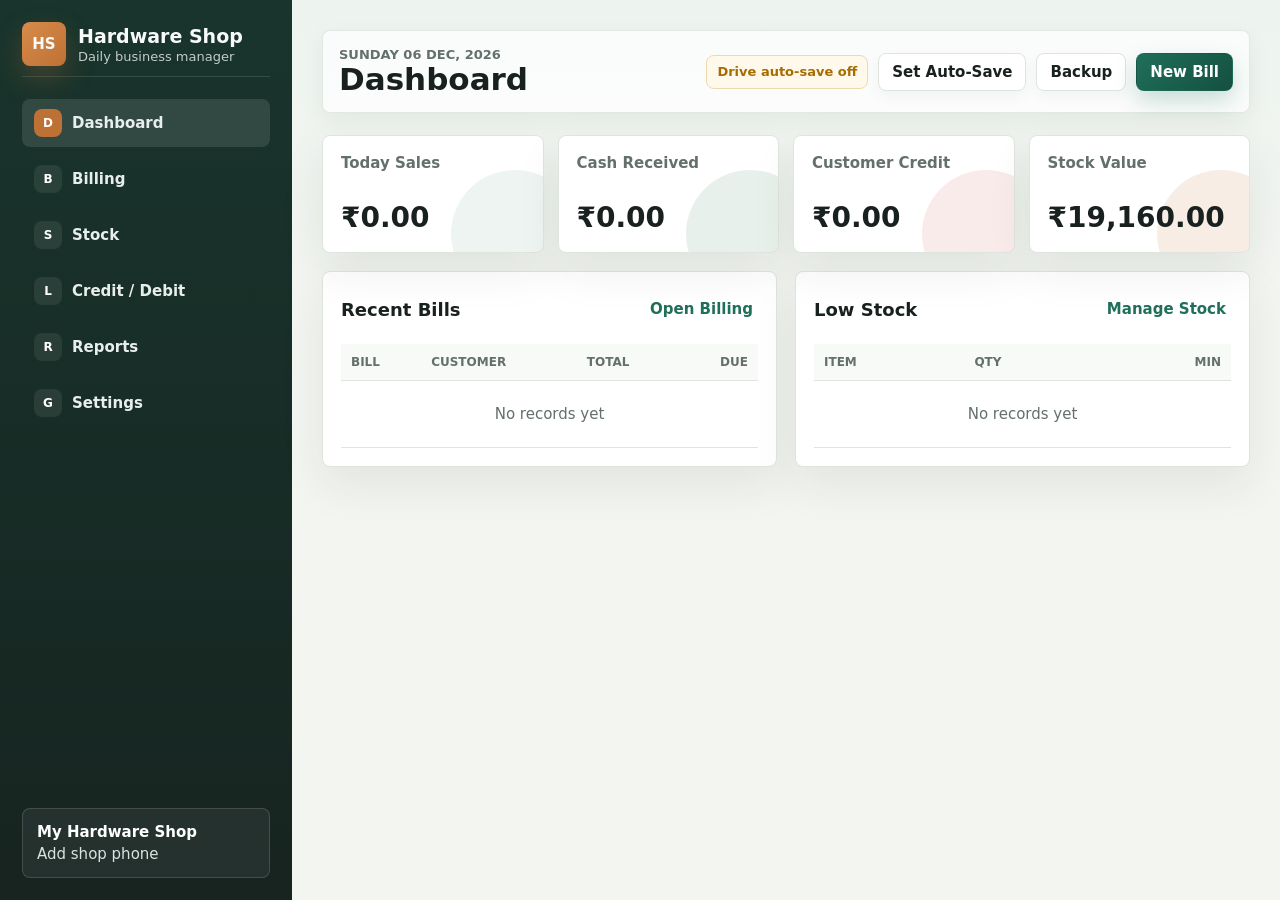
==== index.html @ 618e8da4 "Initial hardware shop app" ====
<!doctype html>
<html lang="en">
<head>
  <meta charset="utf-8">
  <meta name="viewport" content="width=device-width, initial-scale=1">
  <title>Hardware Shop Manager</title>
  <link rel="stylesheet" href="styles.css">
</head>
<body>
  <div class="app-shell">
    <aside class="sidebar">
      <div class="brand">
        <div class="brand-mark">HS</div>
        <div>
          <h1>Hardware Shop</h1>
          <p>Daily business manager</p>
        </div>
      </div>
      <nav class="nav" aria-label="Main navigation">
        <button class="nav-item active" data-view="dashboard" data-short="D">Dashboard</button>
        <button class="nav-item" data-view="billing" data-short="B">Billing</button>
        <button class="nav-item" data-view="stock" data-short="S">Stock</button>
        <button class="nav-item" data-view="ledger" data-short="L">Credit / Debit</button>
        <button class="nav-item" data-view="reports" data-short="R">Reports</button>
        <button class="nav-item" data-view="settings" data-short="G">Settings</button>
      </nav>
      <div class="shop-card">
        <strong id="shopNameMini">My Hardware Shop</strong>
        <span id="shopPhoneMini">Add shop phone</span>
      </div>
    </aside>

    <main class="main">
      <header class="topbar">
        <div>
          <p class="eyebrow" id="todayLabel"></p>
          <h2 id="viewTitle">Dashboard</h2>
        </div>
        <div class="topbar-actions">
          <span class="autosave-pill warning" id="autoSaveStatus">Drive auto-save off</span>
          <button class="secondary-button" id="autoSaveSetupButton" type="button">Set Auto-Save</button>
          <button class="secondary-button" id="backupButton" type="button">Backup</button>
          <button class="primary-button" data-action="new-invoice" type="button">New Bill</button>
        </div>
      </header>

      <section class="view active" id="dashboard">
        <div class="metrics-grid">
          <article class="metric">
            <span>Today Sales</span>
            <strong id="todaySales">₹0</strong>
          </article>
          <article class="metric">
            <span>Cash Received</span>
            <strong id="cashReceived">₹0</strong>
          </article>
          <article class="metric">
            <span>Customer Credit</span>
            <strong id="customerCredit">₹0</strong>
          </article>
          <article class="metric">
            <span>Stock Value</span>
            <strong id="stockValue">₹0</strong>
          </article>
        </div>

        <div class="content-grid two-columns">
          <section class="panel">
            <div class="panel-header">
              <h3>Recent Bills</h3>
              <button class="link-button" data-view-link="billing" type="button">Open Billing</button>
            </div>
            <div class="table-wrap">
              <table>
                <thead>
                  <tr>
                    <th>Bill</th>
                    <th>Customer</th>
                    <th>Total</th>
                    <th>Due</th>
                  </tr>
                </thead>
                <tbody id="recentBills"></tbody>
              </table>
            </div>
          </section>

          <section class="panel">
            <div class="panel-header">
              <h3>Low Stock</h3>
              <button class="link-button" data-view-link="stock" type="button">Manage Stock</button>
            </div>
            <div class="table-wrap">
              <table>
                <thead>
                  <tr>
                    <th>Item</th>
                    <th>Qty</th>
                    <th>Min</th>
                  </tr>
                </thead>
                <tbody id="lowStockRows"></tbody>
              </table>
            </div>
          </section>
        </div>
      </section>

      <section class="view" id="billing">
        <div class="content-grid billing-grid">
          <section class="panel bill-builder">
            <div class="panel-header">
              <h3>Create Bill</h3>
              <button class="secondary-button" id="clearBillButton" type="button">Clear</button>
            </div>

            <div class="form-grid three">
              <label>
                Customer name
                <input id="customerName" type="text" placeholder="Cash customer">
              </label>
              <label>
                Mobile
                <input id="customerPhone" type="tel" placeholder="Optional">
              </label>
              <label>
                Payment mode
                <select id="paymentMode">
                  <option value="cash">Cash</option>
                  <option value="upi">UPI</option>
                  <option value="card">Card</option>
                  <option value="credit">Credit</option>
                  <option value="mixed">Mixed</option>
                </select>
              </label>
              <label>
                GST type
                <select id="gstType">
                  <option value="local">CGST + SGST</option>
                  <option value="igst">IGST</option>
                </select>
              </label>
            </div>

            <div class="line-entry">
              <label>
                Item
                <select id="billItem"></select>
              </label>
              <label>
                Qty
                <input id="billQty" type="number" min="0.01" step="0.01" value="1">
              </label>
              <label>
                Rate
                <input id="billRate" type="number" min="0" step="0.01">
              </label>
              <label>
                GST %
                <input id="billGstRate" type="number" min="0" step="0.01" value="18">
              </label>
              <label>
                Rate type
                <select id="gstMode">
                  <option value="exclusive">GST Extra</option>
                  <option value="inclusive">GST Included</option>
                </select>
              </label>
              <button class="primary-button" id="addLineButton" type="button">Add Item</button>
            </div>

            <div class="table-wrap">
              <table>
                <thead>
                  <tr>
                    <th>Item</th>
                    <th>Qty</th>
                    <th>Rate</th>
                    <th>GST</th>
                    <th>Amount</th>
                    <th></th>
                  </tr>
                </thead>
                <tbody id="billLines"></tbody>
              </table>
            </div>

            <div class="bill-summary">
              <label>
                Discount
                <input id="discountAmount" type="number" min="0" step="0.01" value="0">
              </label>
              <label>
                Paid
                <input id="paidAmount" type="number" min="0" step="0.01" value="0">
              </label>
              <div class="summary-box">
                <span>Total</span>
                <strong id="billTotal">₹0</strong>
              </div>
              <div class="summary-box due">
                <span>Balance</span>
                <strong id="billBalance">₹0</strong>
              </div>
            </div>

            <div class="action-row">
              <button class="primary-button" id="saveBillButton" type="button">Save Bill</button>
              <button class="secondary-button" id="printDraftButton" type="button">Print Draft</button>
            </div>
          </section>

          <section class="panel invoice-preview" id="invoicePreview">
            <div class="invoice-paper">
              <div class="invoice-head">
                <div>
                  <h3 id="shopNamePreview">My Hardware Shop</h3>
                  <p id="shopAddressPreview">Shop address</p>
                  <p id="shopPhonePreview">Phone</p>
                </div>
                <div class="invoice-meta">
                  <strong>Bill Preview</strong>
                  <span id="previewDate"></span>
                </div>
              </div>
              <div class="invoice-customer">
                <span>Customer</span>
                <strong id="previewCustomer">Cash customer</strong>
              </div>
              <table class="invoice-table">
                <thead>
                  <tr>
                    <th>Item</th>
                    <th>Qty</th>
                    <th>Rate</th>
                    <th>GST</th>
                    <th>Amount</th>
                  </tr>
                </thead>
                <tbody id="previewLines"></tbody>
              </table>
              <div class="invoice-totals">
                <span>Taxable</span><strong id="previewTaxable">₹0</strong>
                <span>GST</span><strong id="previewGst">₹0</strong>
                <span id="previewCgstLabel">CGST</span><strong id="previewCgst">₹0</strong>
                <span id="previewSgstLabel">SGST</span><strong id="previewSgst">₹0</strong>
                <span>Subtotal</span><strong id="previewSubtotal">₹0</strong>
                <span>Discount</span><strong id="previewDiscount">₹0</strong>
                <span>Total</span><strong id="previewTotal">₹0</strong>
                <span>Paid</span><strong id="previewPaid">₹0</strong>
                <span>Balance</span><strong id="previewBalance">₹0</strong>
              </div>
            </div>
          </section>
        </div>

        <section class="panel">
          <div class="panel-header">
            <h3>Saved Bills</h3>
            <input class="search-input" id="billSearch" type="search" placeholder="Search customer or bill">
          </div>
          <div class="table-wrap">
            <table>
              <thead>
                <tr>
                  <th>Bill No.</th>
                  <th>Date</th>
                  <th>Customer</th>
                  <th>Total</th>
                  <th>Paid</th>
                  <th>Due</th>
                  <th></th>
                </tr>
              </thead>
              <tbody id="invoiceRows"></tbody>
            </table>
          </div>
        </section>
      </section>

      <section class="view" id="stock">
        <section class="panel">
          <div class="panel-header">
            <h3>Add / Update Item</h3>
            <input class="search-input" id="stockSearch" type="search" placeholder="Search stock">
          </div>
          <div class="form-grid six">
            <label>
              Item name
              <input id="productName" type="text" placeholder="Example: Cement bag">
            </label>
            <label>
              Category
              <input id="productCategory" type="text" placeholder="Paint, plumbing, tools">
            </label>
            <label>
              Unit
              <input id="productUnit" type="text" placeholder="pcs, kg, bag, ft">
            </label>
            <label>
              Sale rate
              <input id="productSaleRate" type="number" min="0" step="0.01">
            </label>
            <label>
              GST %
              <input id="productGstRate" type="number" min="0" step="0.01" value="18">
            </label>
            <label>
              Purchase rate
              <input id="productPurchaseRate" type="number" min="0" step="0.01">
            </label>
            <label>
              Min stock
              <input id="productMinStock" type="number" min="0" step="0.01" value="5">
            </label>
          </div>
          <div class="action-row">
            <button class="primary-button" id="saveProductButton" type="button">Save Item</button>
            <button class="secondary-button" id="resetProductButton" type="button">Reset</button>
          </div>
        </section>

        <section class="panel">
          <div class="panel-header">
            <h3>Stock Register</h3>
            <button class="secondary-button" id="exportStockButton" type="button">Export CSV</button>
          </div>
          <div class="table-wrap">
            <table>
              <thead>
                <tr>
                  <th>Item</th>
                  <th>Category</th>
                  <th>Unit</th>
                  <th>Qty</th>
                  <th>GST</th>
                  <th>Sale Rate</th>
                  <th>Value</th>
                  <th></th>
                </tr>
              </thead>
              <tbody id="stockRows"></tbody>
            </table>
          </div>
        </section>

        <section class="panel">
          <div class="panel-header">
            <h3>Stock In / Out</h3>
          </div>
          <div class="form-grid five">
            <label>
              Item
              <select id="movementProduct"></select>
            </label>
            <label>
              Type
              <select id="movementType">
                <option value="in">Stock In</option>
                <option value="out">Stock Out</option>
              </select>
            </label>
            <label>
              Qty
              <input id="movementQty" type="number" min="0.01" step="0.01" value="1">
            </label>
            <label>
              Reason
              <input id="movementReason" type="text" placeholder="Purchase, damage, adjustment">
            </label>
            <button class="primary-button aligned" id="saveMovementButton" type="button">Save Movement</button>
          </div>
        </section>
      </section>

      <section class="view" id="ledger">
        <div class="content-grid two-columns">
          <section class="panel">
            <div class="panel-header">
              <h3>Credit / Debit Entry</h3>
            </div>
            <div class="form-stack">
              <label>
                Party name
                <input id="ledgerParty" type="text" placeholder="Customer or supplier">
              </label>
              <label>
                Party type
                <select id="ledgerPartyType">
                  <option value="customer">Customer</option>
                  <option value="supplier">Supplier</option>
                  <option value="other">Other</option>
                </select>
              </label>
              <label>
                Entry type
                <select id="ledgerType">
                  <option value="credit">Credit given / receivable</option>
                  <option value="receipt">Payment received</option>
                  <option value="debit">Debit payable / purchase due</option>
                  <option value="payment">Payment made</option>
                  <option value="expense">Expense</option>
                  <option value="income">Other income</option>
                </select>
              </label>
              <label>
                Amount
                <input id="ledgerAmount" type="number" min="0" step="0.01">
              </label>
              <label>
                Note
                <textarea id="ledgerNote" rows="3" placeholder="Optional"></textarea>
              </label>
              <button class="primary-button" id="saveLedgerButton" type="button">Save Entry</button>
            </div>
          </section>

          <section class="panel">
            <div class="panel-header">
              <h3>Party Balances</h3>
              <input class="search-input" id="ledgerSearch" type="search" placeholder="Search party">
            </div>
            <div class="table-wrap">
              <table>
                <thead>
                  <tr>
                    <th>Party</th>
                    <th>Type</th>
                    <th>Balance</th>
                  </tr>
                </thead>
                <tbody id="partyBalanceRows"></tbody>
              </table>
            </div>
          </section>
        </div>

        <section class="panel">
          <div class="panel-header">
            <h3>Ledger Entries</h3>
            <button class="secondary-button" id="exportLedgerButton" type="button">Export CSV</button>
          </div>
          <div class="table-wrap">
            <table>
              <thead>
                <tr>
                  <th>Date</th>
                  <th>Party</th>
                  <th>Type</th>
                  <th>Amount</th>
                  <th>Note</th>
                </tr>
              </thead>
              <tbody id="ledgerRows"></tbody>
            </table>
          </div>
        </section>
      </section>

      <section class="view" id="reports">
        <div class="metrics-grid">
          <article class="metric">
            <span>Total Sales</span>
            <strong id="reportSales">₹0</strong>
          </article>
          <article class="metric">
            <span>Total Collection</span>
            <strong id="reportCollection">₹0</strong>
          </article>
          <article class="metric">
            <span>Total Expenses</span>
            <strong id="reportExpenses">₹0</strong>
          </article>
          <article class="metric">
            <span>Supplier Payable</span>
            <strong id="supplierPayable">₹0</strong>
          </article>
        </div>
        <section class="panel">
          <div class="panel-header">
            <h3>Business Summary</h3>
            <button class="secondary-button" id="exportInvoicesButton" type="button">Export Bills CSV</button>
          </div>
          <div class="report-bars" id="reportBars"></div>
        </section>
      </section>

      <section class="view" id="settings">
        <section class="panel">
          <div class="panel-header">
            <h3>Shop Details</h3>
          </div>
          <div class="form-grid two">
            <label>
              Shop name
              <input id="shopNameInput" type="text">
            </label>
            <label>
              Phone
              <input id="shopPhoneInput" type="tel">
            </label>
            <label class="wide">
              Address
              <textarea id="shopAddressInput" rows="3"></textarea>
            </label>
            <label>
              GST / Tax ID
              <input id="shopTaxInput" type="text">
            </label>
          </div>
          <div class="action-row">
            <button class="primary-button" id="saveSettingsButton" type="button">Save Details</button>
          </div>
        </section>

        <section class="panel">
          <div class="panel-header">
            <h3>Data</h3>
          </div>
          <div class="data-actions">
            <button class="primary-button" id="saveToDriveButton" type="button">Save To Drive</button>
            <button class="secondary-button" id="saveAgainButton" type="button" disabled>Save Again</button>
            <button class="secondary-button" id="openDataFileButton" type="button">Open Data File</button>
            <button class="secondary-button" id="downloadBackupButton" type="button">Download Backup</button>
            <button class="secondary-button" id="downloadAllCsvButton" type="button">Download All CSV</button>
            <label class="file-button">
              Restore Backup
              <input id="restoreInput" type="file" accept="application/json">
            </label>
            <button class="danger-button" id="resetDataButton" type="button">Reset Demo Data</button>
          </div>
          <p class="data-status" id="dataFileStatus">No drive file selected</p>
          <p class="data-help">For safest use, click Save To Drive once and choose a file on your preferred drive. Bills, stock changes, ledger entries, and settings will auto-save to that file while connected.</p>
        </section>
      </section>
    </main>
  </div>

  <template id="emptyRowTemplate">
    <tr>
      <td colspan="8" class="empty-cell">No records yet</td>
    </tr>
  </template>

  <script src="app.js"></script>
</body>
</html>
---- styles.css ----
:root {
  color-scheme: light;
  --bg: #f3f5f1;
  --surface: #ffffff;
  --ink: #18211f;
  --muted: #64706b;
  --line: #dfe4df;
  --brand: #1f6f5b;
  --brand-dark: #15503f;
  --brand-soft: #e8f4ef;
  --accent: #bd7134;
  --accent-soft: #fff4e8;
  --danger: #b53b30;
  --warn: #a76b00;
  --good: #227045;
  --shadow: 0 18px 45px rgba(24, 33, 31, 0.08);
  --shadow-soft: 0 8px 24px rgba(24, 33, 31, 0.06);
}

* {
  box-sizing: border-box;
}

body {
  margin: 0;
  min-height: 100vh;
  background:
    linear-gradient(180deg, #edf4ef 0, rgba(237, 244, 239, 0) 320px),
    var(--bg);
  color: var(--ink);
  font-family: Inter, ui-sans-serif, system-ui, -apple-system, BlinkMacSystemFont, "Segoe UI", sans-serif;
  font-size: 15px;
  letter-spacing: 0;
}

button,
input,
select,
textarea {
  font: inherit;
}

button {
  cursor: pointer;
}

.app-shell {
  display: grid;
  grid-template-columns: 292px minmax(0, 1fr);
  min-height: 100vh;
}

.sidebar {
  background:
    linear-gradient(180deg, rgba(31, 111, 91, 0.22), rgba(31, 111, 91, 0)),
    #172420;
  color: #f7faf8;
  padding: 22px;
  display: flex;
  flex-direction: column;
  gap: 22px;
}

.brand {
  display: flex;
  align-items: center;
  gap: 12px;
  padding-bottom: 10px;
  border-bottom: 1px solid rgba(255, 255, 255, 0.12);
}

.brand-mark {
  width: 44px;
  height: 44px;
  display: grid;
  place-items: center;
  border-radius: 8px;
  background: linear-gradient(135deg, #d88b4a, var(--accent));
  box-shadow: 0 12px 28px rgba(189, 113, 52, 0.28);
  font-weight: 800;
}

.brand h1,
.brand p,
.topbar h2,
.topbar p,
.panel h3 {
  margin: 0;
}

.brand h1 {
  font-size: 19px;
}

.brand p {
  color: #c2ccc8;
  font-size: 13px;
  margin-top: 2px;
}

.nav {
  display: grid;
  gap: 8px;
}

.nav-item {
  width: 100%;
  min-height: 46px;
  border: 0;
  border-radius: 8px;
  padding: 10px 12px;
  background: transparent;
  color: #e8eeeb;
  text-align: left;
  font-weight: 700;
  display: flex;
  align-items: center;
  gap: 10px;
  transition: background 0.15s ease, transform 0.15s ease;
}

.nav-item::before {
  content: attr(data-short);
  width: 28px;
  height: 28px;
  display: grid;
  place-items: center;
  border-radius: 8px;
  background: rgba(255, 255, 255, 0.08);
  color: #ffffff;
  font-size: 12px;
  font-weight: 900;
}

.nav-item:hover,
.nav-item.active {
  background: rgba(255, 255, 255, 0.11);
}

.nav-item:hover {
  transform: translateX(2px);
}

.nav-item.active::before {
  background: var(--accent);
}

.shop-card {
  margin-top: auto;
  border: 1px solid rgba(255, 255, 255, 0.14);
  border-radius: 8px;
  padding: 14px;
  display: grid;
  gap: 4px;
  color: #d9e4df;
  background: rgba(255, 255, 255, 0.06);
}

.shop-card strong {
  color: #ffffff;
}

.main {
  min-width: 0;
  padding: 30px;
}

.topbar {
  display: flex;
  justify-content: space-between;
  align-items: center;
  gap: 16px;
  margin-bottom: 22px;
  background: rgba(255, 255, 255, 0.72);
  border: 1px solid rgba(223, 228, 223, 0.85);
  border-radius: 8px;
  padding: 16px;
  box-shadow: var(--shadow-soft);
}

.eyebrow {
  color: var(--muted);
  font-size: 13px;
  font-weight: 700;
  text-transform: uppercase;
}

.topbar h2 {
  font-size: 31px;
  line-height: 1.1;
}

.topbar-actions,
.action-row,
.data-actions {
  display: flex;
  flex-wrap: wrap;
  gap: 10px;
  align-items: center;
}

.primary-button,
.secondary-button,
.danger-button,
.link-button,
.file-button {
  min-height: 38px;
  border-radius: 8px;
  border: 1px solid transparent;
  padding: 9px 13px;
  font-weight: 800;
  white-space: nowrap;
  transition: transform 0.15s ease, box-shadow 0.15s ease, background 0.15s ease;
}

.primary-button {
  background: linear-gradient(135deg, var(--brand), var(--brand-dark));
  color: #ffffff;
  box-shadow: 0 10px 22px rgba(31, 111, 91, 0.22);
}

.primary-button:hover {
  background: var(--brand-dark);
  transform: translateY(-1px);
}

.secondary-button,
.file-button {
  background: #ffffff;
  color: var(--ink);
  border-color: var(--line);
  box-shadow: 0 6px 16px rgba(24, 33, 31, 0.04);
}

.secondary-button:hover,
.file-button:hover,
.mini-button:hover {
  transform: translateY(-1px);
  box-shadow: 0 10px 20px rgba(24, 33, 31, 0.08);
}

.danger-button {
  background: #fff6f5;
  color: var(--danger);
  border-color: #ecc5c0;
}

.secondary-button:disabled {
  cursor: not-allowed;
  opacity: 0.5;
}

.link-button {
  background: transparent;
  color: var(--brand);
  padding-inline: 4px;
}

.autosave-pill {
  min-height: 34px;
  display: inline-flex;
  align-items: center;
  border-radius: 8px;
  border: 1px solid var(--line);
  padding: 7px 10px;
  background: #ffffff;
  color: var(--muted);
  font-size: 13px;
  font-weight: 800;
}

.autosave-pill.good {
  border-color: #b8dec8;
  background: #f1fbf5;
  color: var(--good);
}

.autosave-pill.warning {
  border-color: #efd8ad;
  background: #fff9eb;
  color: var(--warn);
}

.autosave-pill.danger {
  border-color: #ecc5c0;
  background: #fff6f5;
  color: var(--danger);
}

.file-button input {
  display: none;
}

.data-status {
  margin: 12px 0 0;
  color: var(--muted);
  font-size: 13px;
  font-weight: 700;
}

.data-help {
  margin: 8px 0 0;
  color: var(--muted);
  font-size: 13px;
  line-height: 1.5;
}

.view {
  display: none;
}

.view.active {
  display: grid;
  gap: 18px;
}

.metrics-grid {
  display: grid;
  grid-template-columns: repeat(4, minmax(0, 1fr));
  gap: 14px;
}

.metric,
.panel {
  background: var(--surface);
  border: 1px solid var(--line);
  border-radius: 8px;
  box-shadow: var(--shadow);
}

.metric {
  min-height: 118px;
  padding: 18px;
  display: grid;
  align-content: space-between;
  position: relative;
  overflow: hidden;
}

.metric::after {
  content: "";
  position: absolute;
  right: -36px;
  bottom: -46px;
  width: 128px;
  height: 128px;
  border-radius: 999px;
  background: rgba(31, 111, 91, 0.08);
}

.metric:nth-child(2)::after {
  background: rgba(34, 112, 69, 0.1);
}

.metric:nth-child(3)::after {
  background: rgba(181, 59, 48, 0.1);
}

.metric:nth-child(4)::after {
  background: rgba(189, 113, 52, 0.13);
}

.metric span {
  color: var(--muted);
  font-weight: 700;
  position: relative;
  z-index: 1;
}

.metric strong {
  font-size: 28px;
  line-height: 1.1;
  position: relative;
  z-index: 1;
}

.content-grid {
  display: grid;
  gap: 18px;
}

.two-columns {
  grid-template-columns: repeat(2, minmax(0, 1fr));
}

.billing-grid {
  grid-template-columns: minmax(0, 1.35fr) minmax(320px, 0.65fr);
}

.panel {
  padding: 18px;
  min-width: 0;
  transition: box-shadow 0.15s ease, transform 0.15s ease;
}

.panel:hover {
  box-shadow: 0 20px 50px rgba(24, 33, 31, 0.1);
}

.panel-header {
  display: flex;
  align-items: center;
  justify-content: space-between;
  gap: 14px;
  margin-bottom: 16px;
}

.panel h3 {
  font-size: 18px;
}

.form-grid {
  display: grid;
  gap: 14px;
  margin-bottom: 16px;
}

.form-grid.two {
  grid-template-columns: repeat(2, minmax(0, 1fr));
}

.form-grid.three {
  grid-template-columns: repeat(3, minmax(0, 1fr));
}

.form-grid.five {
  grid-template-columns: 1.3fr 0.8fr 0.7fr 1.4fr auto;
}

.form-grid.six {
  grid-template-columns: repeat(auto-fit, minmax(145px, 1fr));
}

.wide {
  grid-column: 1 / -1;
}

.form-stack {
  display: grid;
  gap: 14px;
}

label {
  display: grid;
  gap: 6px;
  color: var(--muted);
  font-size: 13px;
  font-weight: 800;
}

input,
select,
textarea {
  width: 100%;
  border: 1px solid var(--line);
  border-radius: 8px;
  background: #fbfcfb;
  color: var(--ink);
  min-height: 39px;
  padding: 9px 10px;
  outline: none;
}

textarea {
  resize: vertical;
}

input:focus,
select:focus,
textarea:focus {
  border-color: var(--brand);
  box-shadow: 0 0 0 3px rgba(31, 111, 91, 0.12);
}

.search-input {
  max-width: 270px;
}

.line-entry {
  display: grid;
  grid-template-columns: minmax(220px, 1.45fr) minmax(88px, 0.55fr) minmax(120px, 0.8fr) minmax(88px, 0.55fr) minmax(150px, 0.9fr);
  gap: 12px;
  align-items: end;
  padding: 14px;
  background: linear-gradient(180deg, #f8fbf9, #f2f6f4);
  border: 1px solid var(--line);
  border-radius: 8px;
  margin-bottom: 16px;
}

.line-entry .primary-button {
  grid-column: 5;
  width: 100%;
  min-height: 46px;
  align-self: end;
  padding-inline: 16px;
}

.aligned {
  align-self: end;
}

.table-wrap {
  overflow-x: auto;
}

table {
  width: 100%;
  border-collapse: collapse;
}

th,
td {
  padding: 11px 10px;
  border-bottom: 1px solid var(--line);
  text-align: left;
  vertical-align: middle;
}

th {
  color: var(--muted);
  font-size: 12px;
  text-transform: uppercase;
  background: #f8faf8;
}

tbody tr:hover {
  background: #fbf7f1;
}

td:last-child,
th:last-child {
  text-align: right;
}

.empty-cell {
  text-align: center !important;
  color: var(--muted);
  padding: 24px;
}

.mini-button {
  min-height: 30px;
  border: 1px solid var(--line);
  border-radius: 7px;
  background: #ffffff;
  color: var(--ink);
  padding: 5px 9px;
  font-weight: 800;
}

.mini-button.danger {
  color: var(--danger);
  border-color: #ecc5c0;
}

.bill-summary {
  display: grid;
  grid-template-columns: repeat(2, minmax(120px, 1fr)) repeat(2, minmax(140px, 0.7fr));
  gap: 12px;
  align-items: end;
  margin: 16px 0;
}

.summary-box {
  min-height: 59px;
  border: 1px solid var(--line);
  border-radius: 8px;
  padding: 10px;
  display: grid;
  gap: 3px;
  background: linear-gradient(180deg, #ffffff, #f8fbfa);
}

.summary-box span {
  color: var(--muted);
  font-size: 12px;
  font-weight: 800;
}

.summary-box strong {
  font-size: 20px;
}

.summary-box.due strong,
.negative {
  color: var(--danger);
}

.positive {
  color: var(--good);
}

.warning {
  color: var(--warn);
}

.invoice-preview {
  align-self: start;
}

.invoice-paper {
  background: #ffffff;
  border: 1px solid var(--line);
  border-radius: 8px;
  padding: 18px;
  box-shadow: inset 0 0 0 1px rgba(24, 33, 31, 0.02);
}

.invoice-head {
  display: flex;
  justify-content: space-between;
  gap: 14px;
  padding-bottom: 14px;
  border-bottom: 2px solid var(--ink);
}

.invoice-head h3 {
  font-size: 22px;
  margin: 0 0 6px;
}

.invoice-head p,
.invoice-customer span,
.invoice-meta span {
  margin: 0;
  color: var(--muted);
  font-size: 13px;
}

.invoice-meta {
  text-align: right;
  display: grid;
  align-content: start;
  gap: 4px;
}

.invoice-customer {
  display: grid;
  gap: 4px;
  padding: 14px 0;
}

.invoice-table th,
.invoice-table td {
  padding-inline: 4px;
}

.invoice-totals {
  width: min(280px, 100%);
  margin-left: auto;
  margin-top: 14px;
  display: grid;
  grid-template-columns: 1fr auto;
  gap: 8px 16px;
}

.report-bars {
  display: grid;
  gap: 12px;
}

.bar-row {
  display: grid;
  grid-template-columns: 130px minmax(0, 1fr) 110px;
  gap: 12px;
  align-items: center;
}

.bar-track {
  height: 14px;
  border-radius: 7px;
  background: #edf1ef;
  overflow: hidden;
}

.bar-fill {
  height: 100%;
  min-width: 3px;
  background: linear-gradient(90deg, var(--brand), var(--accent));
}

.toast {
  position: fixed;
  right: 22px;
  bottom: 22px;
  background: #172420;
  color: #ffffff;
  padding: 12px 14px;
  border-radius: 8px;
  box-shadow: var(--shadow);
  z-index: 20;
}

@media (max-width: 1120px) {
  .app-shell {
    grid-template-columns: 1fr;
  }

  .sidebar {
    position: sticky;
    top: 0;
    z-index: 10;
    padding: 14px;
  }

  .brand {
    border-bottom: 0;
  }

  .nav {
    grid-template-columns: repeat(3, minmax(0, 1fr));
  }

  .shop-card {
    display: none;
  }

  .metrics-grid,
  .two-columns,
  .billing-grid {
    grid-template-columns: repeat(2, minmax(0, 1fr));
  }

  .form-grid.six,
  .form-grid.five,
  .line-entry {
    grid-template-columns: repeat(3, minmax(0, 1fr));
  }

  .line-entry .primary-button {
    grid-column: 3;
  }

  .aligned {
    align-self: stretch;
  }
}

@media (max-width: 720px) {
  .main {
    padding: 18px 12px;
  }

  .topbar,
  .panel-header,
  .invoice-head {
    align-items: stretch;
    flex-direction: column;
  }

  .topbar h2 {
    font-size: 24px;
  }

  .nav {
    grid-template-columns: repeat(2, minmax(0, 1fr));
  }

  .metrics-grid,
  .two-columns,
  .billing-grid,
  .form-grid.two,
  .form-grid.three,
  .form-grid.six,
  .form-grid.five,
  .line-entry,
  .bill-summary {
    grid-template-columns: 1fr;
  }

  .line-entry .primary-button {
    grid-column: auto;
  }

  .search-input {
    max-width: none;
  }

  .bar-row {
    grid-template-columns: 1fr;
    gap: 6px;
  }
}

@media print {
  body {
    background: #ffffff;
  }

  .sidebar,
  .topbar,
  .bill-builder,
  #billing > .panel,
  .toast {
    display: none !important;
  }

  .app-shell,
  .main,
  .billing-grid {
    display: block;
    padding: 0;
  }

  .view {
    display: none !important;
  }

  #billing {
    display: block !important;
  }

  .invoice-preview,
  .invoice-paper {
    border: 0;
    box-shadow: none;
    padding: 0;
  }
}
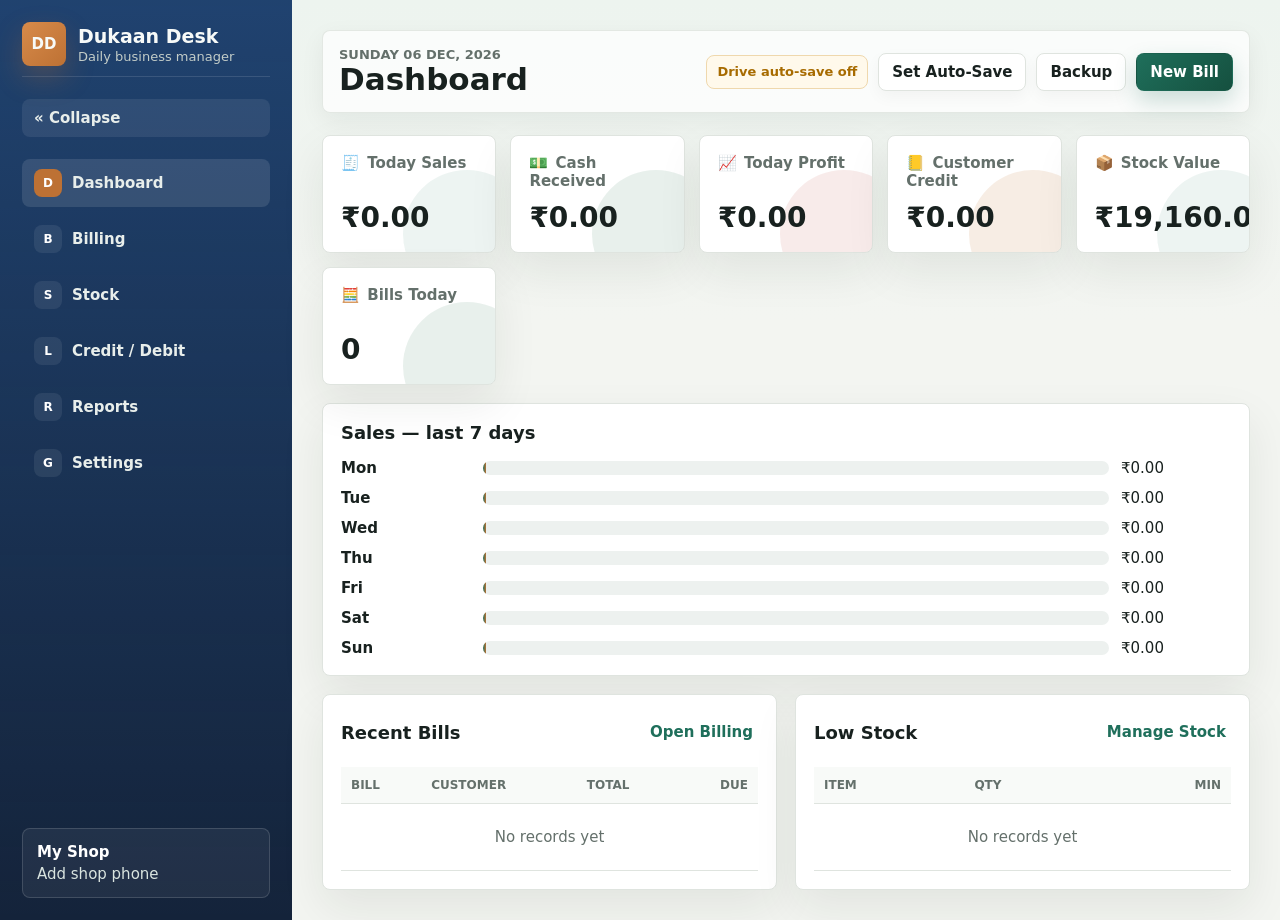
==== commit 4ac2e1ca: "Initial hardware shop app" ====
--- a/index.html
+++ b/index.html
@@ -3,19 +3,20 @@
 <head>
   <meta charset="utf-8">
   <meta name="viewport" content="width=device-width, initial-scale=1">
-  <title>Hardware Shop Manager</title>
+  <title>Dukaan Desk</title>
   <link rel="stylesheet" href="styles.css">
 </head>
 <body>
   <div class="app-shell">
     <aside class="sidebar">
       <div class="brand">
-        <div class="brand-mark">HS</div>
+        <div class="brand-mark">DD</div>
         <div>
-          <h1>Hardware Shop</h1>
+          <h1>Dukaan Desk</h1>
           <p>Daily business manager</p>
         </div>
       </div>
+      <button class="collapse-btn" id="sidebarToggle" type="button" aria-label="Collapse menu">« Collapse</button>
       <nav class="nav" aria-label="Main navigation">
         <button class="nav-item active" data-view="dashboard" data-short="D">Dashboard</button>
         <button class="nav-item" data-view="billing" data-short="B">Billing</button>
@@ -25,7 +26,7 @@
         <button class="nav-item" data-view="settings" data-short="G">Settings</button>
       </nav>
       <div class="shop-card">
-        <strong id="shopNameMini">My Hardware Shop</strong>
+        <strong id="shopNameMini">My Shop</strong>
         <span id="shopPhoneMini">Add shop phone</span>
       </div>
     </aside>
@@ -36,7 +37,8 @@
           <p class="eyebrow" id="todayLabel"></p>
           <h2 id="viewTitle">Dashboard</h2>
         </div>
-        <div class="topbar-actions">
+        <button class="hamburger-btn" id="menuToggle" type="button" aria-label="Toggle menu">&#9776;</button>
+      <div class="topbar-actions">
           <span class="autosave-pill warning" id="autoSaveStatus">Drive auto-save off</span>
           <button class="secondary-button" id="autoSaveSetupButton" type="button">Set Auto-Save</button>
           <button class="secondary-button" id="backupButton" type="button">Backup</button>
@@ -45,24 +47,39 @@
       </header>
 
       <section class="view active" id="dashboard">
-        <div class="metrics-grid">
-          <article class="metric">
-            <span>Today Sales</span>
+        <div class="metrics-grid metrics-grid-6">
+          <article class="metric">
+            <span><span class="metric-ico">🧾</span> Today Sales</span>
             <strong id="todaySales">₹0</strong>
           </article>
           <article class="metric">
-            <span>Cash Received</span>
+            <span><span class="metric-ico">💵</span> Cash Received</span>
             <strong id="cashReceived">₹0</strong>
           </article>
           <article class="metric">
-            <span>Customer Credit</span>
+            <span><span class="metric-ico">📈</span> Today Profit</span>
+            <strong id="todayProfit">₹0</strong>
+          </article>
+          <article class="metric">
+            <span><span class="metric-ico">📒</span> Customer Credit</span>
             <strong id="customerCredit">₹0</strong>
           </article>
           <article class="metric">
-            <span>Stock Value</span>
+            <span><span class="metric-ico">📦</span> Stock Value</span>
             <strong id="stockValue">₹0</strong>
           </article>
-        </div>
+          <article class="metric">
+            <span><span class="metric-ico">🧮</span> Bills Today</span>
+            <strong id="billCount">0</strong>
+          </article>
+        </div>
+
+        <section class="panel">
+          <div class="panel-header">
+            <h3>Sales — last 7 days</h3>
+          </div>
+          <div class="report-bars" id="salesChart"></div>
+        </section>
 
         <div class="content-grid two-columns">
           <section class="panel">
@@ -110,7 +127,7 @@
         <div class="content-grid billing-grid">
           <section class="panel bill-builder">
             <div class="panel-header">
-              <h3>Create Bill</h3>
+              <h3>Create Bill <span id="billEditNote" class="void-badge edit-badge" style="display:none;"></span></h3>
               <button class="secondary-button" id="clearBillButton" type="button">Clear</button>
             </div>
 
@@ -122,6 +139,10 @@
               <label>
                 Mobile
                 <input id="customerPhone" type="tel" placeholder="Optional">
+              </label>
+              <label class="wide">
+                Address
+                <input id="customerAddress" type="text" placeholder="Optional">
               </label>
               <label>
                 Payment mode
@@ -147,26 +168,28 @@
                 Item
                 <select id="billItem"></select>
               </label>
-              <label>
-                Qty
-                <input id="billQty" type="number" min="0.01" step="0.01" value="1">
-              </label>
-              <label>
-                Rate
-                <input id="billRate" type="number" min="0" step="0.01">
-              </label>
-              <label>
-                GST %
-                <input id="billGstRate" type="number" min="0" step="0.01" value="18">
-              </label>
-              <label>
-                Rate type
-                <select id="gstMode">
-                  <option value="exclusive">GST Extra</option>
-                  <option value="inclusive">GST Included</option>
-                </select>
-              </label>
-              <button class="primary-button" id="addLineButton" type="button">Add Item</button>
+              <div class="line-entry-row2">
+                <label>
+                  Qty
+                  <input id="billQty" type="number" min="0.01" step="0.01" value="1">
+                </label>
+                <label>
+                  Rate
+                  <input id="billRate" type="number" min="0" step="0.01">
+                </label>
+                <label>
+                  GST %
+                  <input id="billGstRate" type="number" min="0" step="0.01" value="18">
+                </label>
+                <label>
+                  Rate type
+                  <select id="gstMode">
+                    <option value="exclusive">GST Extra</option>
+                    <option value="inclusive">GST Included</option>
+                  </select>
+                </label>
+                <button class="primary-button" id="addLineButton" type="button">Add Item</button>
+              </div>
             </div>
 
             <div class="table-wrap">
@@ -214,18 +237,21 @@
             <div class="invoice-paper">
               <div class="invoice-head">
                 <div>
-                  <h3 id="shopNamePreview">My Hardware Shop</h3>
+                  <h3 id="shopNamePreview">My Shop</h3>
                   <p id="shopAddressPreview">Shop address</p>
                   <p id="shopPhonePreview">Phone</p>
                 </div>
                 <div class="invoice-meta">
-                  <strong>Bill Preview</strong>
+                  <strong class="invoice-tag">TAX INVOICE</strong>
+                  <span id="previewInvoiceNo">DRAFT</span>
                   <span id="previewDate"></span>
                 </div>
               </div>
               <div class="invoice-customer">
-                <span>Customer</span>
+                <span>Billed to</span>
                 <strong id="previewCustomer">Cash customer</strong>
+                <span id="previewCustomerAddress"></span>
+                <span id="previewCustomerPhone"></span>
               </div>
               <table class="invoice-table">
                 <thead>
@@ -246,9 +272,13 @@
                 <span id="previewSgstLabel">SGST</span><strong id="previewSgst">₹0</strong>
                 <span>Subtotal</span><strong id="previewSubtotal">₹0</strong>
                 <span>Discount</span><strong id="previewDiscount">₹0</strong>
-                <span>Total</span><strong id="previewTotal">₹0</strong>
+                <span class="grand">Total</span><strong id="previewTotal" class="grand">₹0</strong>
                 <span>Paid</span><strong id="previewPaid">₹0</strong>
                 <span>Balance</span><strong id="previewBalance">₹0</strong>
+              </div>
+              <div class="invoice-foot">
+                <span id="previewPayMode"></span>
+                <strong>Thank you for your business!</strong>
               </div>
             </div>
           </section>
@@ -323,7 +353,12 @@
         <section class="panel">
           <div class="panel-header">
             <h3>Stock Register</h3>
-            <button class="secondary-button" id="exportStockButton" type="button">Export CSV</button>
+            <div style="display:flex;gap:12px;align-items:center;">
+              <label style="font-size:13px;display:flex;gap:6px;align-items:center;cursor:pointer;">
+                <input type="checkbox" id="showArchivedToggle"> Show archived
+              </label>
+              <button class="secondary-button" id="exportStockButton" type="button">Export CSV</button>
+            </div>
           </div>
           <div class="table-wrap">
             <table>
@@ -449,11 +484,16 @@
                   <th>Type</th>
                   <th>Amount</th>
                   <th>Note</th>
+                  <th></th>
                 </tr>
               </thead>
               <tbody id="ledgerRows"></tbody>
             </table>
           </div>
+          <div style="padding:10px 0 4px;display:flex;align-items:center;gap:14px;">
+            <button class="secondary-button" id="ledgerLoadMore" type="button" style="display:none;">Load more entries</button>
+            <span id="ledgerCount" style="font-size:13px;color:#64706b;"></span>
+          </div>
         </section>
       </section>
 
@@ -479,9 +519,82 @@
         <section class="panel">
           <div class="panel-header">
             <h3>Business Summary</h3>
-            <button class="secondary-button" id="exportInvoicesButton" type="button">Export Bills CSV</button>
+            <div style="display:flex;gap:8px;align-items:center;flex-wrap:wrap;">
+              <label style="font-size:13px;display:flex;gap:6px;align-items:center;">
+                From <input type="date" id="reportFrom" style="font-size:13px;padding:4px 6px;">
+              </label>
+              <label style="font-size:13px;display:flex;gap:6px;align-items:center;">
+                To <input type="date" id="reportTo" style="font-size:13px;padding:4px 6px;">
+              </label>
+              <button class="secondary-button" id="exportInvoicesButton" type="button">Export Bills CSV</button>
+            </div>
           </div>
           <div class="report-bars" id="reportBars"></div>
+        </section>
+
+        <section class="panel">
+          <div class="panel-header">
+            <h3>Profit (in selected range)</h3>
+          </div>
+          <div class="metrics-grid">
+            <article class="metric">
+              <span>Taxable Sales</span>
+              <strong id="profitSales">₹0</strong>
+            </article>
+            <article class="metric">
+              <span>Cost of Goods</span>
+              <strong id="profitCogs">₹0</strong>
+            </article>
+            <article class="metric">
+              <span>Discounts</span>
+              <strong id="profitDiscounts">₹0</strong>
+            </article>
+            <article class="metric">
+              <span>Gross Profit</span>
+              <strong id="profitGross">₹0</strong>
+            </article>
+            <article class="metric">
+              <span>Margin</span>
+              <strong id="profitMargin">0%</strong>
+            </article>
+          </div>
+          <div class="table-wrap">
+            <table>
+              <thead>
+                <tr>
+                  <th>Item</th>
+                  <th>Qty Sold</th>
+                  <th>Sale (taxable)</th>
+                  <th>Cost</th>
+                  <th>Profit</th>
+                </tr>
+              </thead>
+              <tbody id="profitRows"></tbody>
+            </table>
+          </div>
+          <p class="data-help">Profit = taxable sales − cost of goods (current purchase rate) − discounts. GST is excluded as it is collected on the government's behalf.</p>
+        </section>
+
+        <section class="panel">
+          <div class="panel-header">
+            <h3>GST Summary (in selected range)</h3>
+          </div>
+          <div class="table-wrap">
+            <table>
+              <thead>
+                <tr>
+                  <th>GST Rate</th>
+                  <th>Taxable</th>
+                  <th>CGST</th>
+                  <th>SGST</th>
+                  <th>IGST</th>
+                  <th>Total GST</th>
+                </tr>
+              </thead>
+              <tbody id="gstSummaryRows"></tbody>
+            </table>
+          </div>
+          <p class="data-help">Output GST grouped by rate slab for the selected date range. Voided bills are excluded.</p>
         </section>
       </section>
 
@@ -523,6 +636,7 @@
             <button class="secondary-button" id="openDataFileButton" type="button">Open Data File</button>
             <button class="secondary-button" id="downloadBackupButton" type="button">Download Backup</button>
             <button class="secondary-button" id="downloadAllCsvButton" type="button">Download All CSV</button>
+            <button class="secondary-button" id="recalcBalancesButton" type="button">Recalculate Balances</button>
             <label class="file-button">
               Restore Backup
               <input id="restoreInput" type="file" accept="application/json">
@@ -531,9 +645,38 @@
           </div>
           <p class="data-status" id="dataFileStatus">No drive file selected</p>
           <p class="data-help">For safest use, click Save To Drive once and choose a file on your preferred drive. Bills, stock changes, ledger entries, and settings will auto-save to that file while connected.</p>
+          <p class="data-help">
+            <strong>Back up to Google Drive:</strong> install Google Drive for Desktop, then click
+            <em>Save To Drive</em> and pick a file inside your Google Drive folder — every change
+            auto-syncs to the cloud while the app stays offline-ready.
+            <a id="driveGuideLink" href="GOOGLE_DRIVE_SETUP.html" target="_blank" rel="noopener">Read the setup guide</a>.
+          </p>
         </section>
       </section>
     </main>
+  </div>
+
+  <div class="modal-overlay" id="returnModal">
+    <div class="modal">
+      <h3 style="margin:0 0 4px;">Sales Return — <span id="returnBillNo"></span></h3>
+      <p class="data-help" style="margin-top:0;">Enter the quantity returned for each item. Stock goes back in and the bill is reduced. Return everything to reverse the whole bill.</p>
+      <div class="table-wrap">
+        <table>
+          <thead>
+            <tr>
+              <th>Item</th>
+              <th>Sold</th>
+              <th>Return Qty</th>
+            </tr>
+          </thead>
+          <tbody id="returnLines"></tbody>
+        </table>
+      </div>
+      <div class="action-row" style="margin-top:16px;">
+        <button class="primary-button" id="confirmReturnButton" type="button">Process Return</button>
+        <button class="secondary-button" id="cancelReturnButton" type="button">Cancel</button>
+      </div>
+    </div>
   </div>
 
   <template id="emptyRowTemplate">
--- a/styles.css
+++ b/styles.css
@@ -52,8 +52,8 @@
 
 .sidebar {
   background:
-    linear-gradient(180deg, rgba(31, 111, 91, 0.22), rgba(31, 111, 91, 0)),
-    #172420;
+    linear-gradient(180deg, rgba(56, 132, 224, 0.32), rgba(56, 132, 224, 0)),
+    #14233a;
   color: #f7faf8;
   padding: 22px;
   display: flex;
@@ -320,6 +320,15 @@
   gap: 14px;
 }
 
+.metrics-grid-6 {
+  grid-template-columns: repeat(auto-fit, minmax(150px, 1fr));
+}
+
+.metric-ico {
+  font-size: 15px;
+  margin-right: 2px;
+}
+
 .metric,
 .panel {
   background: var(--surface);
@@ -360,6 +369,14 @@
   background: rgba(189, 113, 52, 0.13);
 }
 
+.metric:nth-child(5)::after {
+  background: rgba(31, 111, 91, 0.08);
+}
+
+.metric:nth-child(6)::after {
+  background: rgba(34, 112, 69, 0.1);
+}
+
 .metric span {
   color: var(--muted);
   font-weight: 700;
@@ -472,15 +489,24 @@
   box-shadow: 0 0 0 3px rgba(31, 111, 91, 0.12);
 }
 
+input[type="checkbox"] {
+  width: 18px;
+  height: 18px;
+  min-height: 0;
+  padding: 0;
+  flex: 0 0 auto;
+  accent-color: #2f6fd6;
+  cursor: pointer;
+}
+
 .search-input {
   max-width: 270px;
 }
 
 .line-entry {
-  display: grid;
-  grid-template-columns: minmax(220px, 1.45fr) minmax(88px, 0.55fr) minmax(120px, 0.8fr) minmax(88px, 0.55fr) minmax(150px, 0.9fr);
-  gap: 12px;
-  align-items: end;
+  display: flex;
+  flex-direction: column;
+  gap: 10px;
   padding: 14px;
   background: linear-gradient(180deg, #f8fbf9, #f2f6f4);
   border: 1px solid var(--line);
@@ -488,12 +514,31 @@
   margin-bottom: 16px;
 }
 
+/* Item select: full width top row */
+.line-entry label:first-child {
+  width: 100%;
+}
+
+/* Qty, Rate, GST%, Rate type + button: flex row */
+.line-entry-row2 {
+  display: flex;
+  gap: 10px;
+  align-items: flex-end;
+  flex-wrap: wrap;
+}
+
+.line-entry-row2 label {
+  flex: 1 1 80px;
+  min-width: 70px;
+}
+
 .line-entry .primary-button {
-  grid-column: 5;
-  width: 100%;
-  min-height: 46px;
-  align-self: end;
-  padding-inline: 16px;
+  flex: 0 0 auto;
+  min-width: 110px;
+  min-height: 42px;
+  align-self: flex-end;
+  padding-inline: 20px;
+  white-space: nowrap;
 }
 
 .aligned {
@@ -603,8 +648,44 @@
   background: #ffffff;
   border: 1px solid var(--line);
   border-radius: 8px;
-  padding: 18px;
+  padding: 22px;
   box-shadow: inset 0 0 0 1px rgba(24, 33, 31, 0.02);
+  -webkit-print-color-adjust: exact;
+  print-color-adjust: exact;
+}
+
+.invoice-tag {
+  color: var(--brand);
+  letter-spacing: 1.5px;
+  font-size: 13px;
+}
+
+.invoice-meta #previewInvoiceNo {
+  font-weight: 700;
+  color: var(--ink);
+}
+
+.invoice-foot {
+  margin-top: 18px;
+  padding-top: 12px;
+  border-top: 1px dashed var(--line);
+  display: flex;
+  justify-content: space-between;
+  align-items: center;
+  color: var(--muted);
+  font-size: 13px;
+}
+
+.invoice-foot strong {
+  color: var(--brand-dark);
+}
+
+.invoice-totals .grand {
+  font-size: 17px;
+  color: var(--brand-dark);
+  border-top: 2px solid var(--ink);
+  padding-top: 8px;
+  margin-top: 2px;
 }
 
 .invoice-head {
@@ -638,7 +719,10 @@
 .invoice-customer {
   display: grid;
   gap: 4px;
-  padding: 14px 0;
+  padding: 12px 14px;
+  margin: 14px 0;
+  background: var(--brand-soft);
+  border-radius: 8px;
 }
 
 .invoice-table th,
@@ -723,13 +807,12 @@
   }
 
   .form-grid.six,
-  .form-grid.five,
-  .line-entry {
+  .form-grid.five {
     grid-template-columns: repeat(3, minmax(0, 1fr));
   }
 
-  .line-entry .primary-button {
-    grid-column: 3;
+  .line-entry-row2 {
+    flex-wrap: wrap;
   }
 
   .aligned {
@@ -764,13 +847,16 @@
   .form-grid.three,
   .form-grid.six,
   .form-grid.five,
-  .line-entry,
   .bill-summary {
     grid-template-columns: 1fr;
   }
 
+  .line-entry-row2 {
+    flex-direction: column;
+  }
+
   .line-entry .primary-button {
-    grid-column: auto;
+    width: 100%;
   }
 
   .search-input {
@@ -818,3 +904,177 @@
     padding: 0;
   }
 }
+
+/* ── Void invoice styles ───────────────────────────── */
+.voided-row td {
+  opacity: 0.45;
+  text-decoration: line-through;
+}
+
+.void-badge {
+  display: inline-block;
+  font-size: 10px;
+  font-weight: 700;
+  padding: 1px 5px;
+  border-radius: 4px;
+  background: var(--danger);
+  color: #fff;
+  vertical-align: middle;
+  margin-left: 4px;
+  text-decoration: none;
+}
+
+.archive-badge {
+  background: var(--muted);
+}
+
+.edit-badge {
+  background: var(--accent);
+}
+
+.return-badge {
+  background: var(--warn);
+}
+
+.muted-tag {
+  font-size: 11px;
+  color: var(--muted);
+  font-style: italic;
+}
+
+/* ── Modal ─────────────────────────────────────────── */
+.modal-overlay {
+  position: fixed;
+  inset: 0;
+  background: rgba(18, 28, 25, 0.5);
+  display: none;
+  align-items: center;
+  justify-content: center;
+  padding: 20px;
+  z-index: 200;
+}
+
+.modal-overlay.open {
+  display: flex;
+}
+
+.modal {
+  background: var(--surface);
+  border-radius: 12px;
+  padding: 22px;
+  width: min(520px, 100%);
+  max-height: 90vh;
+  overflow: auto;
+  box-shadow: var(--shadow);
+}
+
+/* ── Collapsible sidebar ───────────────────────────── */
+.collapse-btn {
+  background: rgba(255, 255, 255, 0.08);
+  color: #e8eeeb;
+  border: 0;
+  border-radius: 8px;
+  padding: 10px 12px;
+  cursor: pointer;
+  font-weight: 700;
+  text-align: left;
+}
+
+.collapse-btn:hover {
+  background: rgba(255, 255, 255, 0.16);
+}
+
+.app-shell.sidebar-collapsed {
+  grid-template-columns: 78px minmax(0, 1fr);
+}
+
+.sidebar-collapsed .sidebar {
+  padding: 18px 12px;
+}
+
+.sidebar-collapsed .brand h1,
+.sidebar-collapsed .brand p,
+.sidebar-collapsed .shop-card {
+  display: none;
+}
+
+.sidebar-collapsed .brand {
+  justify-content: center;
+}
+
+.sidebar-collapsed .nav-item {
+  font-size: 0;
+  gap: 0;
+  justify-content: center;
+  padding: 10px;
+}
+
+.sidebar-collapsed .nav-item::before {
+  font-size: 12px;
+}
+
+.sidebar-collapsed .collapse-btn {
+  text-align: center;
+  padding: 10px;
+}
+
+@media (max-width: 1120px) {
+  .collapse-btn {
+    display: none;
+  }
+
+  .app-shell.sidebar-collapsed {
+    grid-template-columns: 1fr;
+  }
+}
+
+.archived-row td {
+  opacity: 0.6;
+}
+
+/* ── Hamburger / mobile nav ────────────────────────── */
+.hamburger-btn {
+  display: none;
+  background: none;
+  border: none;
+  font-size: 22px;
+  color: var(--ink);
+  padding: 4px 8px;
+  line-height: 1;
+  align-self: center;
+}
+
+@media (max-width: 1120px) {
+  .hamburger-btn {
+    display: block;
+  }
+
+  .sidebar {
+    position: fixed;
+    top: 0;
+    left: -320px;
+    height: 100%;
+    width: 280px;
+    z-index: 100;
+    transition: left 0.25s ease;
+    overflow-y: auto;
+  }
+
+  .sidebar.sidebar-open {
+    left: 0;
+    box-shadow: 4px 0 24px rgba(0,0,0,0.35);
+  }
+
+  .app-shell {
+    grid-template-columns: 1fr;
+  }
+}
+
+/* ── Reports date inputs ────────────────────────────── */
+#reportFrom,
+#reportTo {
+  border: 1px solid var(--line);
+  border-radius: 6px;
+  background: var(--surface);
+  color: var(--ink);
+}
